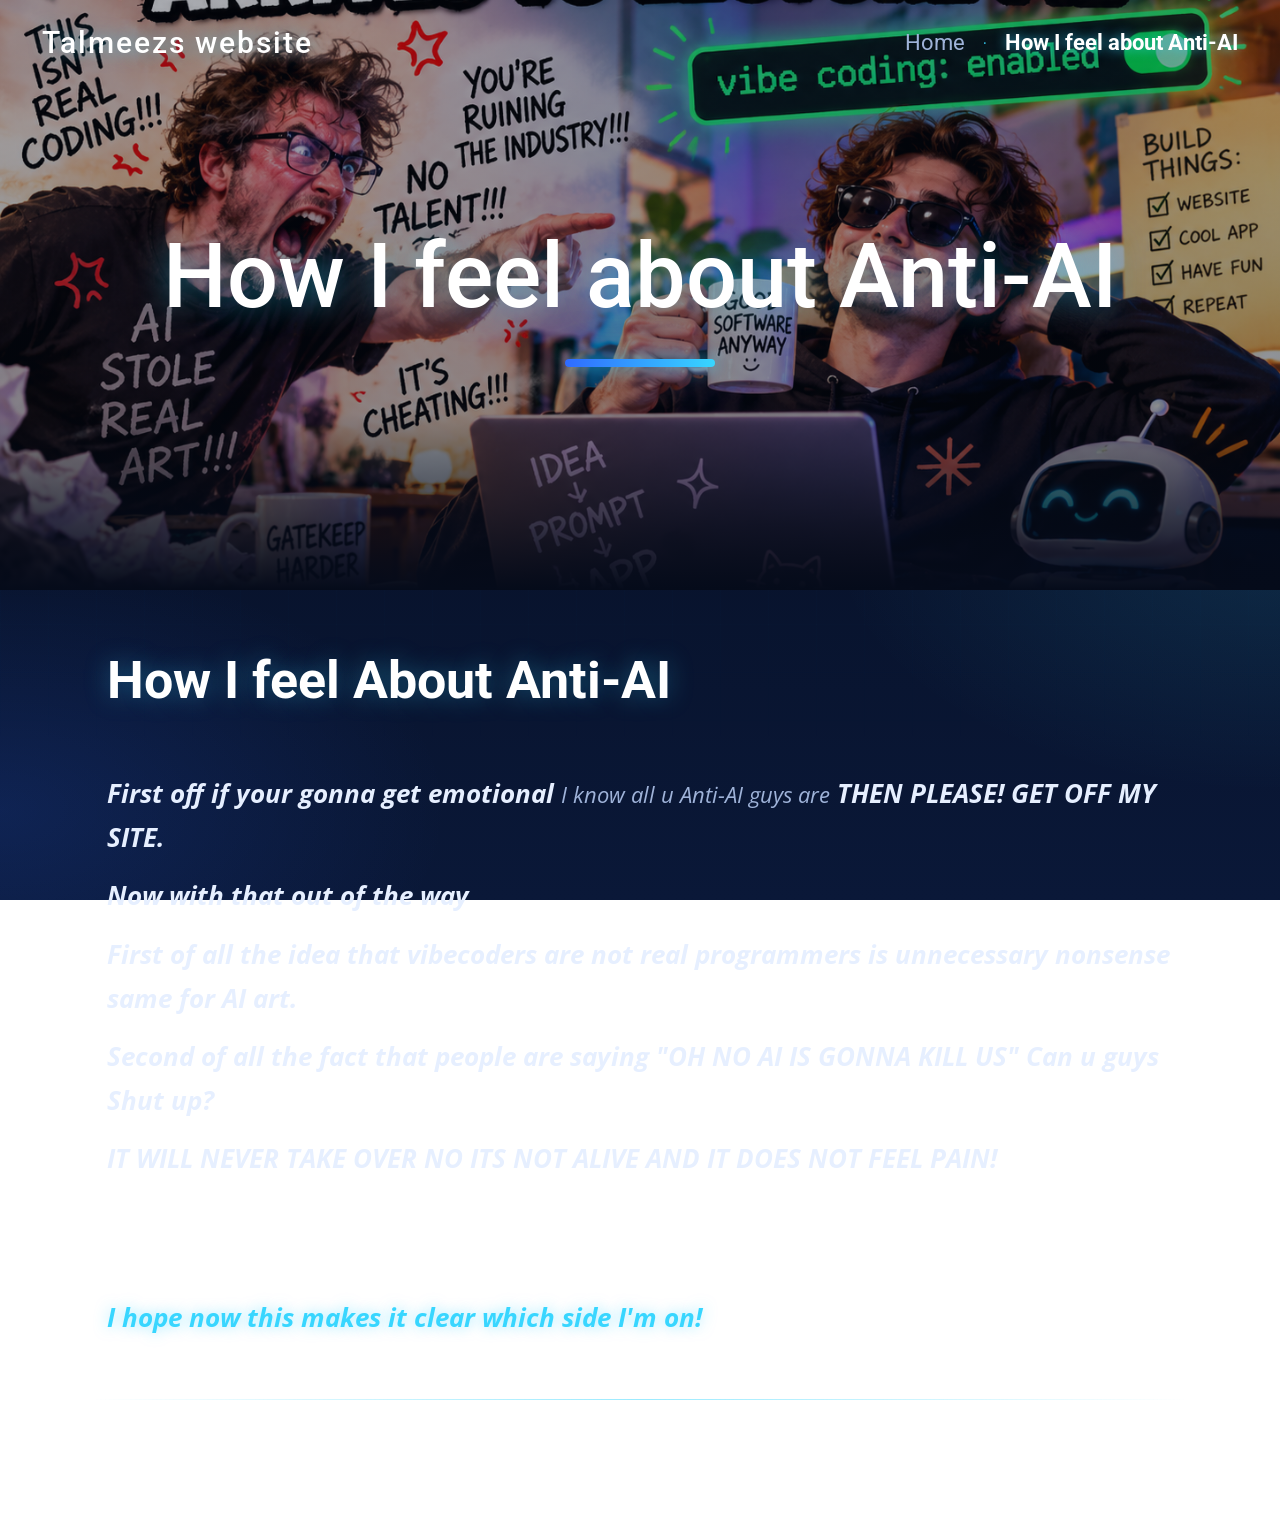
==== anti-ai.html @ df72e425 "Switch to dark cyber-blue theme; Vibe Code heading on top, rainbow LLMS Co-Authored-By: Claude Opus " ====
<!doctype html>
<html lang="en">
<head>
  <meta charset="utf-8">
  <meta name="viewport" content="width=device-width, initial-scale=1">
  <title>How I feel about Anti-AI - Talmeezs website</title>
  <link rel="preconnect" href="https://fonts.googleapis.com">
  <link href="https://fonts.googleapis.com/css2?family=Open+Sans:ital,wght@0,400;0,700;1,400;1,700&family=Roboto:wght@500;700&display=swap" rel="stylesheet">
  <link rel="stylesheet" href="style.css?v=4">
</head>
<body>
  <header class="site-header">
    <a class="site-title" href="index.html">Talmeezs website</a>
    <nav>
      <a href="index.html">Home</a>
      <span class="dot">·</span>
      <a class="active" href="anti-ai.html">How I feel about Anti-AI</a>
    </nav>
  </header>

  <div class="hero hero-anti">
    <h1>How I feel about Anti-AI</h1>
    <div class="bar"></div>
  </div>

  <main>
    <section>
      <h2>How I feel About Anti-AI</h2>
      <p class="b">First off if your gonna get emotional <span class="small">I know all u Anti-AI guys are</span> THEN PLEASE! GET OFF MY SITE.</p>
      <p class="b">Now with that out of the way</p>
      <p class="b">First of all the idea that vibecoders are not real programmers is unnecessary nonsense same for AI art.</p>
      <p class="b">Second of all the fact that people are saying "OH NO AI IS GONNA KILL US" Can u guys Shut up?</p>
      <p class="b">IT WILL NEVER TAKE OVER NO ITS NOT ALIVE AND IT DOES NOT FEEL PAIN!</p>
      <div class="spacer"></div>
      <p class="blue">I hope now this makes it clear which side I'm on!</p>
    </section>
    <hr>
  </main>

  <script src="script.js?v=4"></script>
</body>
</html>
---- style.css ----
* { box-sizing: border-box; margin: 0; padding: 0; }

/* Dark glossy cyber-blue theme */
:root {
  --bg: #050b1a;
  --bg-2: #0a1838;
  --text: #e6efff;
  --muted: #9fb3d9;
  --accent: #38d6ff;
  --accent-2: #2f6bff;
  --line: rgba(56, 214, 255, 0.18);
  --glass: rgba(10, 24, 56, 0.55);
  --rainbow: linear-gradient(90deg, #ff3b3b, #ff9900, #ffd400, #2ecc40, #1e90ff, #8a2be2, #ff3bd4, #ff3b3b);
}

html { scroll-behavior: smooth; }

body {
  min-height: 100vh;
  color: var(--text);
  font-family: "Open Sans", sans-serif;
  background:
    radial-gradient(ellipse 80% 50% at 50% -10%, rgba(47, 107, 255, 0.35), transparent 70%),
    radial-gradient(ellipse 50% 40% at 100% 60%, rgba(56, 214, 255, 0.12), transparent 70%),
    radial-gradient(ellipse 50% 40% at 0% 90%, rgba(47, 107, 255, 0.15), transparent 70%),
    linear-gradient(180deg, var(--bg) 0%, var(--bg-2) 100%);
  background-attachment: fixed;
}

/* Faint cyber grid over the whole page */
body::before {
  content: "";
  position: fixed;
  inset: 0;
  z-index: -1;
  pointer-events: none;
  background-image:
    linear-gradient(rgba(56, 214, 255, 0.05) 1px, transparent 1px),
    linear-gradient(90deg, rgba(56, 214, 255, 0.05) 1px, transparent 1px);
  background-size: 48px 48px;
  mask-image: linear-gradient(180deg, #000 0%, transparent 85%);
  -webkit-mask-image: linear-gradient(180deg, #000 0%, transparent 85%);
}

/* Header */
.site-header {
  position: fixed;
  top: 0; left: 0; right: 0;
  z-index: 10;
  display: flex;
  align-items: center;
  justify-content: space-between;
  padding: 0 42px;
  height: 84px;
  transition: background 0.25s, box-shadow 0.25s;
}
.site-header.scrolled {
  background: var(--glass);
  backdrop-filter: blur(14px);
  -webkit-backdrop-filter: blur(14px);
  box-shadow: 0 1px 0 var(--line), 0 8px 30px rgba(0, 0, 0, 0.35);
}
.site-title {
  font-family: "Roboto", sans-serif;
  font-size: 30px;
  font-weight: 500;
  letter-spacing: 2px;
  color: #fff;
  text-decoration: none;
  text-shadow: 0 0 18px rgba(56, 214, 255, 0.55);
}

nav { display: flex; align-items: center; gap: 18px; }
nav a {
  font-family: "Roboto", sans-serif;
  font-size: 22px;
  color: var(--muted);
  text-decoration: none;
  transition: color 0.2s, text-shadow 0.2s;
}
nav a:hover { color: #fff; }
nav a.active { font-weight: 700; color: #fff; text-shadow: 0 0 12px rgba(56, 214, 255, 0.7); }
nav .dot { color: var(--accent); font-size: 14px; }

/* Glowing accent bar */
.bar {
  width: 150px;
  height: 8px;
  border-radius: 8px;
  background: linear-gradient(90deg, var(--accent-2), var(--accent));
  box-shadow: 0 0 18px rgba(56, 214, 255, 0.8), 0 0 40px rgba(47, 107, 255, 0.5);
}

/* Hero (Anti-AI page) */
.hero {
  height: 590px;
  display: flex;
  flex-direction: column;
  align-items: center;
  justify-content: center;
  background-size: cover;
  background-position: center;
  position: relative;
  text-align: center;
  padding: 0 16px;
}
.hero::before {
  content: "";
  position: absolute; inset: 0;
  background: linear-gradient(180deg, rgba(5, 11, 26, 0.35) 0%, rgba(5, 11, 26, 0.45) 70%, var(--bg) 100%);
}
.hero h1 {
  position: relative;
  font-family: "Roboto", sans-serif;
  font-weight: 500;
  font-size: clamp(44px, 7vw, 92px);
  color: #fff;
  text-shadow: 0 0 30px rgba(56, 214, 255, 0.5);
}
.hero .bar { position: relative; margin-top: 30px; }
.hero-anti { background-image: url("images/anti-ai-hero.png"); }

/* Home top: "I Vibe Code Things" */
.home-top {
  display: flex;
  flex-direction: column;
  align-items: center;
  text-align: center;
  padding: 190px 16px 40px;
}
.home-top .bar { margin: 34px 0 40px; }

.rainbow-type {
  font-family: "Roboto", sans-serif;
  font-weight: 700;
  font-size: clamp(44px, 7vw, 96px);
  line-height: 1.15;
  min-height: 1.2em;
}
.rainbow-type .typed,
.rainbow {
  background: var(--rainbow);
  background-size: 300% 100%;
  -webkit-background-clip: text;
  background-clip: text;
  color: transparent;
  animation: shimmer 4s linear infinite;
}
.rainbow-type .caret {
  display: inline-block;
  width: 5px;
  height: 0.9em;
  margin-left: 8px;
  vertical-align: -0.08em;
  background: var(--accent);
  box-shadow: 0 0 12px var(--accent);
  animation: blink 0.8s steps(1) infinite;
}
.tagline {
  font-size: clamp(26px, 3.6vw, 46px);
  font-style: italic;
  color: var(--text);
}
.tagline .rainbow { font-weight: 800; font-style: normal; }

@keyframes shimmer { to { background-position: 300% 0; } }
@keyframes blink { 50% { opacity: 0; } }

/* Content */
main {
  max-width: 1730px;
  margin: 0 auto;
  padding: 60px 94px 80px;
}
section { padding: 0 13px; }
hr {
  border: none;
  height: 1px;
  background: linear-gradient(90deg, transparent, var(--accent), transparent);
  opacity: 0.5;
  margin: 60px 0;
}

h2 {
  font-family: "Roboto", sans-serif;
  font-weight: 700;
  font-size: 52px;
  margin-bottom: 60px;
  color: #fff;
  text-shadow: 0 0 24px rgba(56, 214, 255, 0.35);
}
h3 {
  font-family: "Roboto", sans-serif;
  font-weight: 700;
  font-size: 36px;
  margin-bottom: 70px;
  color: #fff;
}
p {
  font-style: italic;
  font-size: 26px;
  line-height: 1.7;
  margin-bottom: 14px;
}
.b { font-weight: 700; }
.small { font-size: 22px; font-weight: 400; color: var(--muted); }
.orange { color: #ffa63d; font-weight: 700; text-shadow: 0 0 14px rgba(255, 153, 0, 0.35); }
.blue { color: var(--accent); font-weight: 700; text-shadow: 0 0 14px rgba(56, 214, 255, 0.5); }

.spacer { height: 100px; }

/* Glossy buttons */
.button-wrap { text-align: center; }
.button {
  position: relative;
  display: inline-block;
  overflow: hidden;
  color: #fff;
  text-decoration: none;
  font-size: 24px;
  padding: 12px 68px;
  border-radius: 999px;
  border: 1px solid rgba(56, 214, 255, 0.6);
  background: linear-gradient(180deg, #3d8bff 0%, #1f4fd8 55%, #163aa8 100%);
  box-shadow: 0 0 24px rgba(56, 214, 255, 0.45), inset 0 1px 0 rgba(255, 255, 255, 0.45);
  transition: transform 0.2s, box-shadow 0.2s;
}
.button::after {
  /* glossy shine on the top half */
  content: "";
  position: absolute;
  left: 0; right: 0; top: 0;
  height: 50%;
  background: linear-gradient(180deg, rgba(255, 255, 255, 0.35), rgba(255, 255, 255, 0.05));
  pointer-events: none;
}
.button:hover {
  transform: translateY(-2px);
  box-shadow: 0 0 36px rgba(56, 214, 255, 0.75), inset 0 1px 0 rgba(255, 255, 255, 0.5);
}

/* Welcome screen */
.welcome {
  position: fixed;
  inset: 0;
  z-index: 100;
  display: flex;
  align-items: center;
  justify-content: center;
  text-align: center;
  padding: 0 16px;
  background:
    radial-gradient(ellipse 70% 50% at 50% 40%, rgba(47, 107, 255, 0.35), transparent 70%),
    var(--bg);
  transition: transform 0.9s cubic-bezier(0.7, 0, 0.2, 1), opacity 0.9s ease;
}
.welcome.leaving {
  transform: translateY(-100%);
  opacity: 0.6;
}
.welcomed .welcome { display: none; }
.welcome-kicker {
  font-family: "Roboto", sans-serif;
  font-style: normal;
  font-size: clamp(20px, 3vw, 30px);
  letter-spacing: 6px;
  text-transform: uppercase;
  color: var(--accent);
  text-shadow: 0 0 14px rgba(56, 214, 255, 0.6);
  margin-bottom: 10px;
  animation: rise 0.8s ease both;
}
.welcome-title {
  font-family: "Roboto", sans-serif;
  font-weight: 700;
  font-size: clamp(44px, 8vw, 104px);
  line-height: 1.1;
  color: #fff;
  animation: rise 0.8s 0.15s ease both;
}
.welcome-name {
  background: var(--rainbow);
  background-size: 300% 100%;
  -webkit-background-clip: text;
  background-clip: text;
  color: transparent;
  animation: shimmer 4s linear infinite;
}
.welcome .bar {
  margin: 30px auto 50px;
  animation: rise 0.8s 0.3s ease both;
}
.welcome-go {
  cursor: pointer;
  font-family: "Open Sans", sans-serif;
  font-size: 26px;
  padding: 14px 60px;
  animation: rise 0.8s 0.45s ease both;
}
.welcome-go:hover { transform: scale(1.06); }
.welcome-go:focus-visible { outline: 3px solid var(--accent); outline-offset: 4px; }
@keyframes rise { from { opacity: 0; transform: translateY(24px); } }

@media (prefers-reduced-motion: reduce) {
  .rainbow-type .typed, .rainbow-type .caret, .rainbow, .welcome-name { animation: none; }
  .welcome, .welcome * { animation: none !important; transition: opacity 0.3s !important; }
  .welcome.leaving { transform: none; opacity: 0; }
}

@media (max-width: 800px) {
  .site-header { padding: 0 16px; height: 64px; }
  .site-title { font-size: 18px; letter-spacing: 1px; }
  nav { gap: 8px; }
  nav a { font-size: 14px; }
  .hero { height: 380px; }
  .home-top { padding-top: 120px; }
  main { padding: 40px 16px 60px; }
  section { padding: 0; }
  h2 { font-size: 34px; margin-bottom: 30px; }
  h3 { font-size: 26px; margin-bottom: 30px; }
  p { font-size: 18px; }
  .small { font-size: 16px; }
  .spacer { height: 40px; }
}
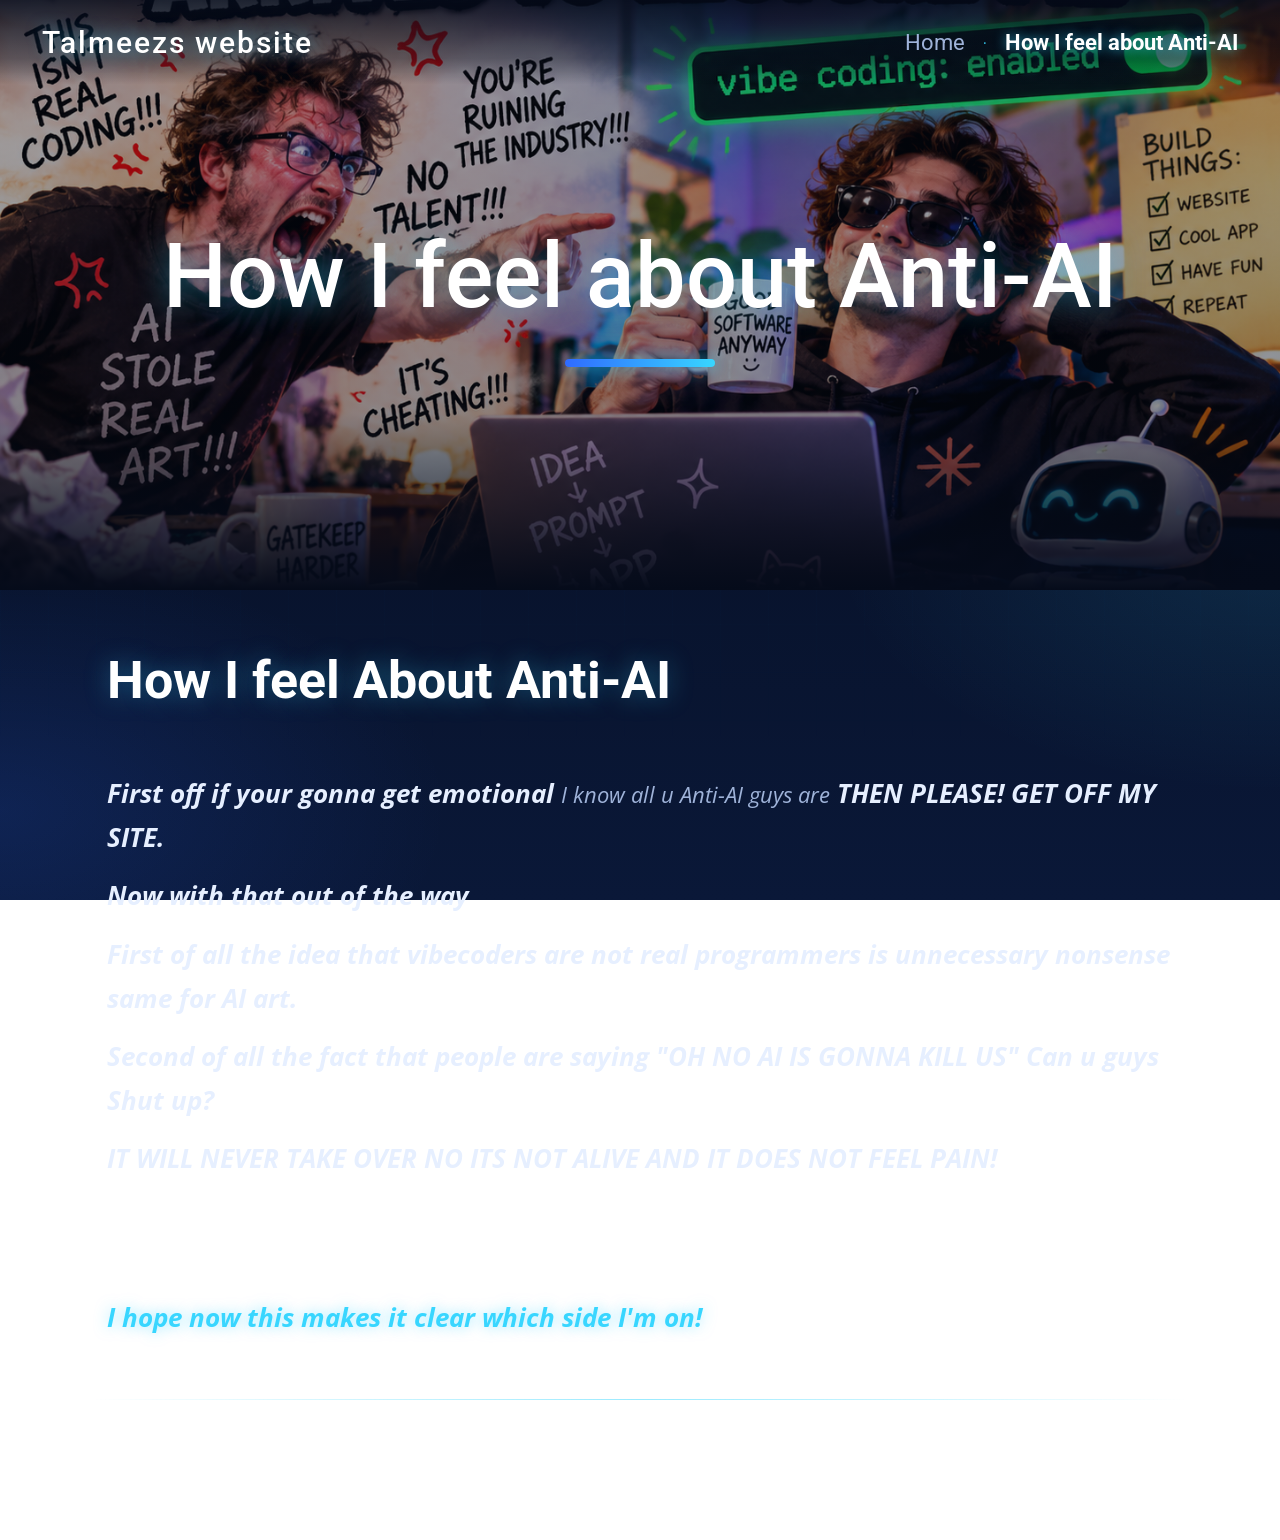
==== commit 4d0a4efe: "Keep header readable over the Anti-AI hero image Co-Authored-By: Claude Opus 5.5 <noreply@anthropic." ====
--- a/anti-ai.html
+++ b/anti-ai.html
@@ -6,7 +6,7 @@
   <title>How I feel about Anti-AI - Talmeezs website</title>
   <link rel="preconnect" href="https://fonts.googleapis.com">
   <link href="https://fonts.googleapis.com/css2?family=Open+Sans:ital,wght@0,400;0,700;1,400;1,700&family=Roboto:wght@500;700&display=swap" rel="stylesheet">
-  <link rel="stylesheet" href="style.css?v=4">
+  <link rel="stylesheet" href="style.css?v=7">
 </head>
 <body>
   <header class="site-header">
@@ -37,6 +37,6 @@
     <hr>
   </main>
 
-  <script src="script.js?v=4"></script>
+  <script src="script.js?v=5"></script>
 </body>
 </html>
--- a/style.css
+++ b/style.css
@@ -52,6 +52,8 @@
   justify-content: space-between;
   padding: 0 42px;
   height: 84px;
+  /* soft dark fade so the header stays readable over busy hero images */
+  background: linear-gradient(180deg, rgba(5, 11, 26, 0.85) 0%, rgba(5, 11, 26, 0.4) 70%, transparent 100%);
   transition: background 0.25s, box-shadow 0.25s;
 }
 .site-header.scrolled {
@@ -133,7 +135,7 @@
 .rainbow-type {
   font-family: "Roboto", sans-serif;
   font-weight: 700;
-  font-size: clamp(44px, 7vw, 96px);
+  font-size: clamp(28px, 8.5vw, 96px);
   line-height: 1.15;
   min-height: 1.2em;
 }
@@ -258,7 +260,6 @@
   transform: translateY(-100%);
   opacity: 0.6;
 }
-.welcomed .welcome { display: none; }
 .welcome-kicker {
   font-family: "Roboto", sans-serif;
   font-style: normal;
@@ -307,18 +308,51 @@
   .welcome.leaving { transform: none; opacity: 0; }
 }
 
-@media (max-width: 800px) {
-  .site-header { padding: 0 16px; height: 64px; }
-  .site-title { font-size: 18px; letter-spacing: 1px; }
-  nav { gap: 8px; }
-  nav a { font-size: 14px; }
-  .hero { height: 380px; }
-  .home-top { padding-top: 120px; }
-  main { padding: 40px 16px 60px; }
+/* Tablets */
+@media (max-width: 1024px) {
+  .site-header { padding: 0 28px; height: 72px; }
+  .site-title { font-size: 24px; letter-spacing: 1.5px; }
+  nav { gap: 12px; }
+  nav a { font-size: 18px; }
+  .hero { height: 460px; }
+  .home-top { padding-top: 150px; }
+  main { padding: 50px 40px 70px; }
   section { padding: 0; }
-  h2 { font-size: 34px; margin-bottom: 30px; }
-  h3 { font-size: 26px; margin-bottom: 30px; }
+  h2 { font-size: 42px; margin-bottom: 40px; }
+  h3 { font-size: 30px; margin-bottom: 40px; }
+  p { font-size: 22px; }
+  .small { font-size: 19px; }
+  .spacer { height: 60px; }
+}
+
+/* Phones */
+@media (max-width: 600px) {
+  .site-header {
+    flex-direction: column;
+    justify-content: center;
+    gap: 4px;
+    height: auto;
+    padding: 10px 16px;
+    background: var(--glass);
+    backdrop-filter: blur(14px);
+    -webkit-backdrop-filter: blur(14px);
+    box-shadow: 0 1px 0 var(--line);
+  }
+  .site-title { font-size: 20px; letter-spacing: 1px; }
+  nav { gap: 10px; }
+  nav a { font-size: 15px; }
+  .hero { height: 360px; padding-top: 70px; }
+  .home-top { padding: 130px 16px 30px; }
+  .home-top .bar { margin: 24px 0 28px; }
+  main { padding: 30px 16px 60px; }
+  hr { margin: 40px 0; }
+  h2 { font-size: 32px; margin-bottom: 24px; }
+  h3 { font-size: 24px; margin-bottom: 28px; }
   p { font-size: 18px; }
   .small { font-size: 16px; }
-  .spacer { height: 40px; }
-}
+  .spacer { height: 30px; }
+  .button { font-size: 20px; padding: 12px 48px; }
+  .welcome-go { font-size: 22px; padding: 12px 44px; }
+  .welcome .bar { margin: 24px auto 36px; }
+  .welcome-kicker { letter-spacing: 4px; }
+}
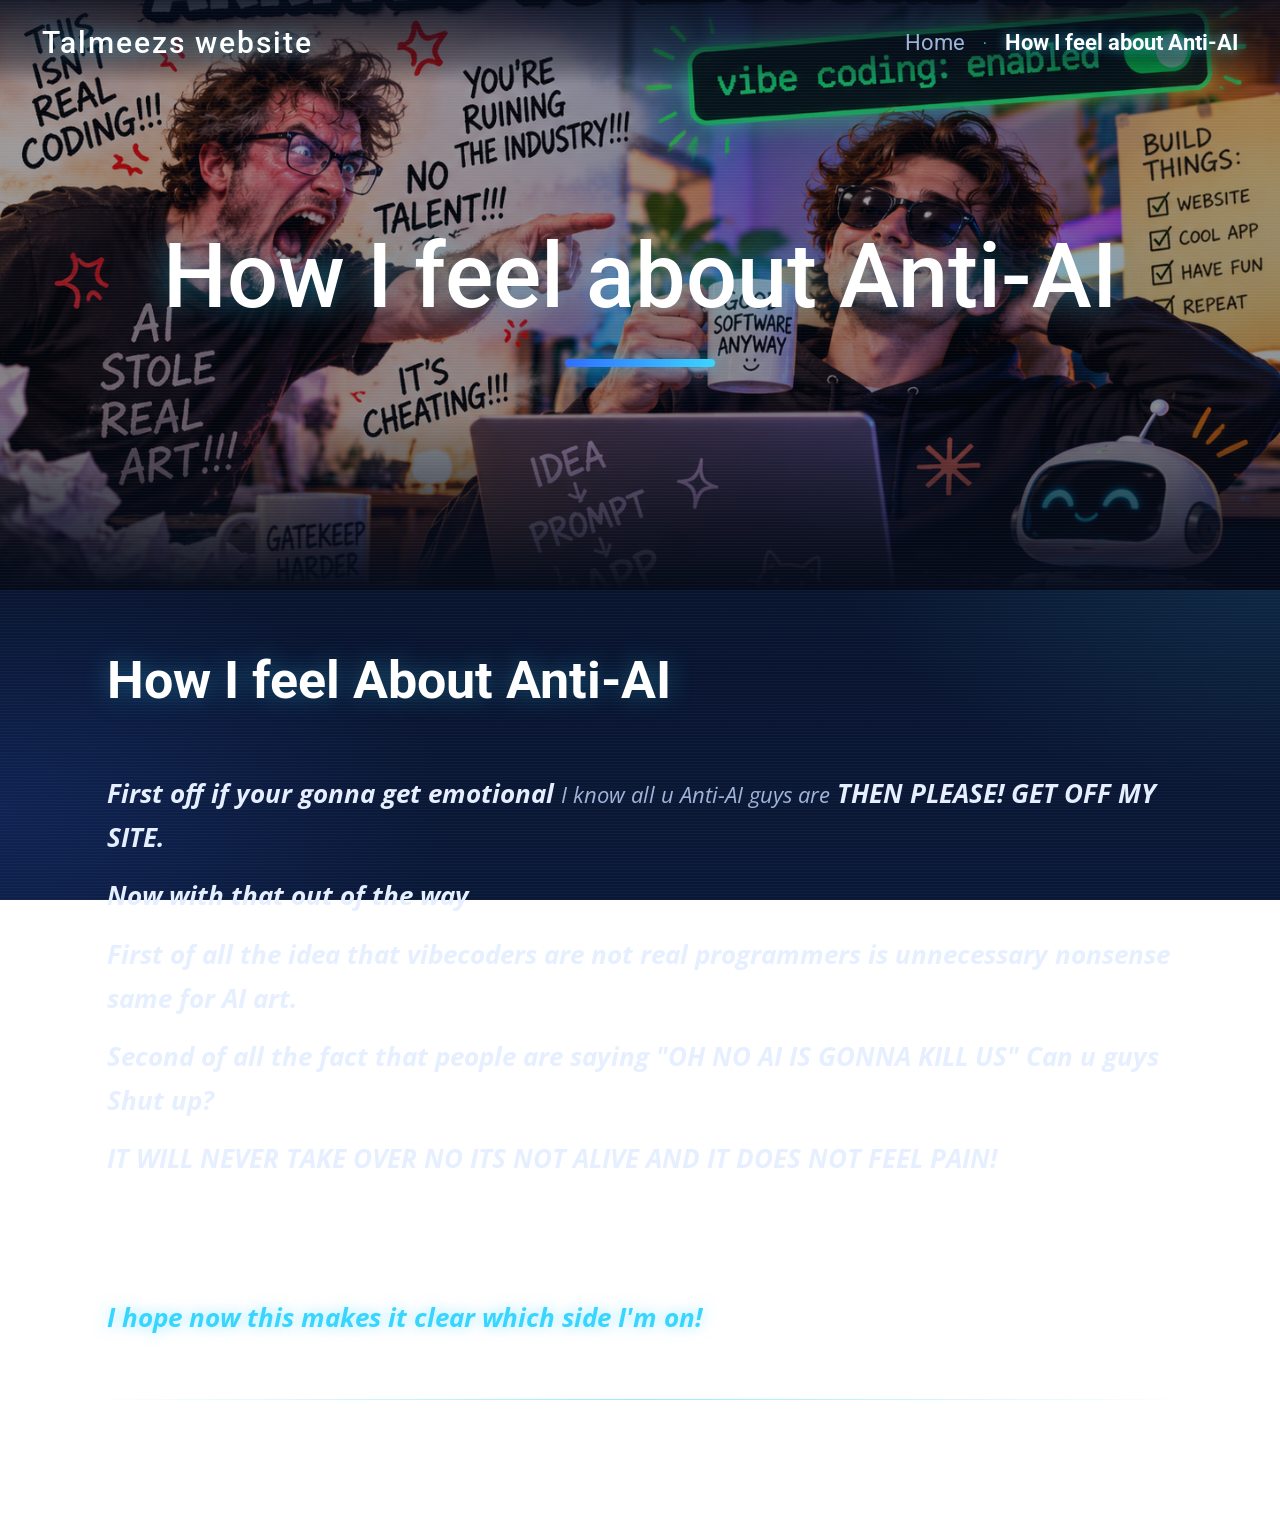
==== commit ca6056d2: "Add glitch effects and warp+glitch Let's Go transition Co-Authored-By: Claude Opus 5.5 <noreply@anth" ====
--- a/anti-ai.html
+++ b/anti-ai.html
@@ -6,7 +6,7 @@
   <title>How I feel about Anti-AI - Talmeezs website</title>
   <link rel="preconnect" href="https://fonts.googleapis.com">
   <link href="https://fonts.googleapis.com/css2?family=Open+Sans:ital,wght@0,400;0,700;1,400;1,700&family=Roboto:wght@500;700&display=swap" rel="stylesheet">
-  <link rel="stylesheet" href="style.css?v=7">
+  <link rel="stylesheet" href="style.css?v=8">
 </head>
 <body>
   <header class="site-header">
@@ -19,13 +19,13 @@
   </header>
 
   <div class="hero hero-anti">
-    <h1>How I feel about Anti-AI</h1>
+    <h1 class="glitch">How I feel about Anti-AI</h1>
     <div class="bar"></div>
   </div>
 
   <main>
     <section>
-      <h2>How I feel About Anti-AI</h2>
+      <h2 class="glitch">How I feel About Anti-AI</h2>
       <p class="b">First off if your gonna get emotional <span class="small">I know all u Anti-AI guys are</span> THEN PLEASE! GET OFF MY SITE.</p>
       <p class="b">Now with that out of the way</p>
       <p class="b">First of all the idea that vibecoders are not real programmers is unnecessary nonsense same for AI art.</p>
@@ -37,6 +37,6 @@
     <hr>
   </main>
 
-  <script src="script.js?v=5"></script>
+  <script src="script.js?v=8"></script>
 </body>
 </html>
--- a/style.css
+++ b/style.css
@@ -241,7 +241,93 @@
   box-shadow: 0 0 36px rgba(56, 214, 255, 0.75), inset 0 1px 0 rgba(255, 255, 255, 0.5);
 }
 
-/* Welcome screen */
+/* ---------- Glitch effects ---------- */
+
+/* Faint CRT scanlines over everything */
+body::after {
+  content: "";
+  position: fixed;
+  inset: 0;
+  z-index: 60;
+  pointer-events: none;
+  background: repeating-linear-gradient(0deg, rgba(255, 255, 255, 0.03) 0 1px, transparent 1px 3px);
+}
+
+/* Headings: every few seconds, cyan/magenta copies split and jitter */
+.glitch { position: relative; }
+.glitch::before,
+.glitch::after {
+  content: attr(data-glitch);
+  content: attr(data-glitch) / "";
+  position: absolute;
+  top: 0; left: 0;
+  width: 100%;
+  height: 100%;
+  opacity: 0;
+  pointer-events: none;
+  text-shadow: none;
+  -webkit-text-fill-color: currentColor;
+}
+.glitch::before {
+  color: #ff2bd6;
+  animation: glitch-a 4.5s steps(1) infinite;
+  animation-delay: var(--gd, 0s);
+}
+.glitch::after {
+  color: #00f0ff;
+  animation: glitch-b 4.5s steps(1) infinite;
+  animation-delay: var(--gd, 0s);
+}
+@keyframes glitch-a {
+  0%, 86%, 100% { opacity: 0; transform: none; clip-path: inset(0 0 0 0); }
+  87% { opacity: 0.9; transform: translate(-5px, -1px); clip-path: inset(8% 0 62% 0); }
+  89% { opacity: 0.9; transform: translate(4px, 1px); clip-path: inset(55% 0 18% 0); }
+  91% { opacity: 0.9; transform: translate(-3px, 0); clip-path: inset(30% 0 42% 0); }
+  93% { opacity: 0.9; transform: translate(6px, -1px); clip-path: inset(76% 0 4% 0); }
+  95% { opacity: 0; }
+}
+@keyframes glitch-b {
+  0%, 87%, 100% { opacity: 0; transform: none; clip-path: inset(0 0 0 0); }
+  88% { opacity: 0.9; transform: translate(5px, 1px); clip-path: inset(40% 0 35% 0); }
+  90% { opacity: 0.9; transform: translate(-4px, -1px); clip-path: inset(4% 0 75% 0); }
+  92% { opacity: 0.9; transform: translate(3px, 1px); clip-path: inset(65% 0 10% 0); }
+  94% { opacity: 0.9; transform: translate(-6px, 0); clip-path: inset(20% 0 55% 0); }
+  96% { opacity: 0; }
+}
+
+/* Occasional whole-screen glitch flicker (triggered from script.js) */
+.screen-glitch {
+  position: fixed;
+  inset: 0;
+  z-index: 55;
+  pointer-events: none;
+  display: none;
+}
+.screen-glitch.on { display: block; }
+.screen-glitch span {
+  position: absolute;
+  left: 0; right: 0;
+  background: linear-gradient(90deg, rgba(0, 240, 255, 0.18), rgba(255, 43, 214, 0.18));
+  mix-blend-mode: screen;
+  animation: bar-jitter 0.12s steps(2) infinite;
+}
+@keyframes bar-jitter {
+  0% { transform: translateX(-12px); }
+  50% { transform: translateX(14px); }
+}
+.screen-glitching main,
+.screen-glitching .home-top,
+.screen-glitching .hero {
+  animation: screen-shake 0.3s steps(3) 1;
+}
+@keyframes screen-shake {
+  0% { transform: translateX(0); filter: none; }
+  33% { transform: translateX(-4px); filter: hue-rotate(60deg) saturate(1.6); }
+  66% { transform: translateX(5px); filter: hue-rotate(-40deg); }
+  100% { transform: none; filter: none; }
+}
+
+/* ---------- Welcome screen ---------- */
 .welcome {
   position: fixed;
   inset: 0;
@@ -254,11 +340,69 @@
   background:
     radial-gradient(ellipse 70% 50% at 50% 40%, rgba(47, 107, 255, 0.35), transparent 70%),
     var(--bg);
-  transition: transform 0.9s cubic-bezier(0.7, 0, 0.2, 1), opacity 0.9s ease;
-}
-.welcome.leaving {
-  transform: translateY(-100%);
-  opacity: 0.6;
+  overflow: hidden;
+}
+.welcome-inner { position: relative; z-index: 2; }
+
+/* Warp streaks are drawn on this canvas when "Let's Go" is pressed */
+.warp-canvas {
+  position: absolute;
+  inset: 0;
+  width: 100%;
+  height: 100%;
+  z-index: 1;
+  pointer-events: none;
+}
+
+/* "Let's Go": warp + glitch at the same time */
+.welcome.warping { animation: warp-out 1s ease-in forwards; }
+.welcome.warping .welcome-inner { animation: warp-glitch 1s steps(14) forwards; }
+.welcome.warping .welcome-title {
+  text-shadow: -6px 0 #ff2bd6, 6px 0 #00f0ff;
+}
+.welcome.warping::after {
+  /* bright flash in the center as we hit warp speed */
+  content: "";
+  position: absolute;
+  inset: 0;
+  z-index: 3;
+  pointer-events: none;
+  background: radial-gradient(circle at 50% 50%, rgba(220, 250, 255, 0.95), rgba(56, 214, 255, 0.4) 25%, transparent 60%);
+  opacity: 0;
+  animation: warp-flash 1s ease-in forwards;
+}
+@keyframes warp-out {
+  0%, 75% { opacity: 1; }
+  100% { opacity: 0; }
+}
+@keyframes warp-glitch {
+  0%   { transform: none; clip-path: inset(0 0 0 0); filter: none; }
+  8%   { transform: translate(-8px, 2px) skewX(8deg); clip-path: inset(0 0 45% 0); }
+  15%  { transform: translate(10px, -2px) skewX(-10deg) scale(1.05); clip-path: inset(30% 0 0 0); filter: hue-rotate(90deg); }
+  22%  { transform: translate(-6px, 0) scale(1.1); clip-path: inset(10% 0 20% 0); }
+  30%  { transform: translate(12px, 3px) skewX(14deg) scale(1.2); clip-path: inset(55% 0 5% 0); filter: hue-rotate(-60deg) saturate(2); }
+  40%  { transform: translate(-10px, -3px) scale(1.4); clip-path: inset(0 0 60% 0); }
+  50%  { transform: translate(8px, 0) skewX(-12deg) scale(1.7); clip-path: inset(20% 0 30% 0); filter: blur(1px); }
+  65%  { transform: scale(2.4); clip-path: inset(0 0 0 0); filter: blur(3px) brightness(1.6); opacity: 0.8; }
+  80%  { transform: scale(3.5); filter: blur(6px) brightness(2); opacity: 0.3; }
+  100% { transform: scale(5); filter: blur(10px); opacity: 0; }
+}
+@keyframes warp-flash {
+  0%, 55% { opacity: 0; }
+  75% { opacity: 1; }
+  100% { opacity: 0; }
+}
+
+/* The page punches in out of the warp */
+.arriving .home-top,
+.arriving main {
+  animation: arrive 0.8s cubic-bezier(0.2, 0.8, 0.2, 1) both;
+}
+@keyframes arrive {
+  0%   { opacity: 0; transform: scale(1.15); filter: blur(10px) brightness(1.8); }
+  30%  { opacity: 1; transform: scale(1.04) translateX(-6px); filter: blur(2px) hue-rotate(60deg); }
+  45%  { transform: scale(1.02) translateX(5px); filter: hue-rotate(-40deg); }
+  100% { opacity: 1; transform: none; filter: none; }
 }
 .welcome-kicker {
   font-family: "Roboto", sans-serif;
@@ -304,8 +448,10 @@
 
 @media (prefers-reduced-motion: reduce) {
   .rainbow-type .typed, .rainbow-type .caret, .rainbow, .welcome-name { animation: none; }
-  .welcome, .welcome * { animation: none !important; transition: opacity 0.3s !important; }
-  .welcome.leaving { transform: none; opacity: 0; }
+  .welcome, .welcome *, .welcome::after { animation: none !important; transition: opacity 0.3s !important; }
+  .welcome.warping { opacity: 0; }
+  .glitch::before, .glitch::after { display: none; }
+  .arriving .home-top, .arriving main { animation: none; }
 }
 
 /* Tablets */
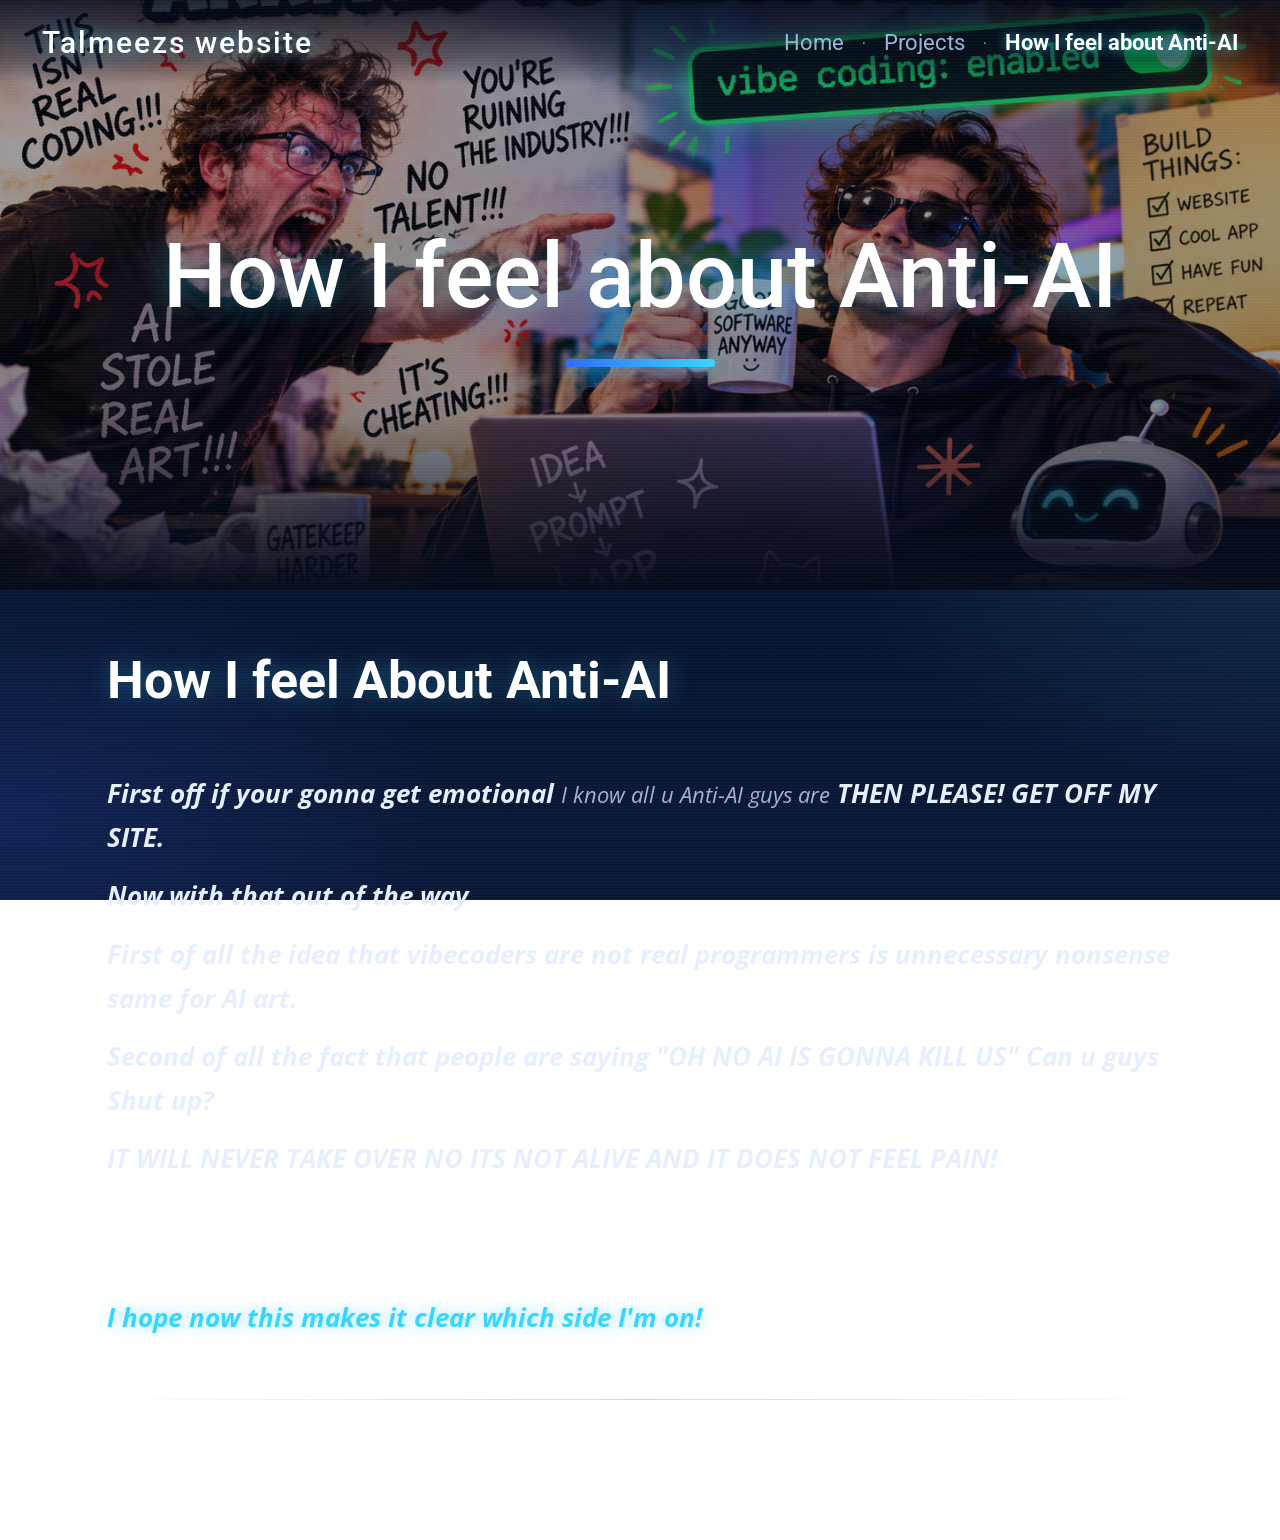
==== commit 17a5fcbb: "Add Projects page with AOS and AstroArena Co-Authored-By: Claude Opus 5.5 <noreply@anthropic.com>" ====
--- a/anti-ai.html
+++ b/anti-ai.html
@@ -6,13 +6,15 @@
   <title>How I feel about Anti-AI - Talmeezs website</title>
   <link rel="preconnect" href="https://fonts.googleapis.com">
   <link href="https://fonts.googleapis.com/css2?family=Open+Sans:ital,wght@0,400;0,700;1,400;1,700&family=Roboto:wght@500;700&display=swap" rel="stylesheet">
-  <link rel="stylesheet" href="style.css?v=8">
+  <link rel="stylesheet" href="style.css?v=11">
 </head>
 <body>
   <header class="site-header">
     <a class="site-title" href="index.html">Talmeezs website</a>
     <nav>
       <a href="index.html">Home</a>
+      <span class="dot">·</span>
+      <a href="projects.html">Projects</a>
       <span class="dot">·</span>
       <a class="active" href="anti-ai.html">How I feel about Anti-AI</a>
     </nav>
@@ -37,6 +39,6 @@
     <hr>
   </main>
 
-  <script src="script.js?v=8"></script>
+  <script src="script.js?v=11"></script>
 </body>
 </html>
--- a/style.css
+++ b/style.css
@@ -241,6 +241,155 @@
   box-shadow: 0 0 36px rgba(56, 214, 255, 0.75), inset 0 1px 0 rgba(255, 255, 255, 0.5);
 }
 
+/* ---------- Projects page ---------- */
+.rainbow-title {
+  font-family: "Roboto", sans-serif;
+  font-weight: 700;
+  font-size: clamp(40px, 8vw, 96px);
+  line-height: 1.15;
+  background: var(--rainbow);
+  background-size: 300% 100%;
+  -webkit-background-clip: text;
+  background-clip: text;
+  color: transparent;
+  animation: shimmer 4s linear infinite;
+}
+.projects { display: flex; flex-direction: column; gap: 80px; padding-top: 30px; }
+.project {
+  display: grid;
+  grid-template-columns: 1.15fr 1fr;
+  gap: 48px;
+  align-items: center;
+  padding: 36px;
+  border-radius: 24px;
+  border: 1px solid var(--line);
+  background: linear-gradient(160deg, rgba(20, 44, 100, 0.55), rgba(8, 18, 44, 0.55));
+  box-shadow: 0 20px 60px rgba(0, 0, 0, 0.4), inset 0 1px 0 rgba(255, 255, 255, 0.06);
+}
+.project-flip .project-media { order: 2; }
+.project-media img,
+.astro-art {
+  display: block;
+  width: 100%;
+  height: auto;
+  border-radius: 16px;
+  border: 1px solid rgba(56, 214, 255, 0.35);
+  box-shadow: 0 0 40px rgba(47, 107, 255, 0.35);
+}
+.gallery-main { display: block; }
+.gallery-thumbs { display: flex; gap: 12px; margin-top: 14px; }
+.thumb {
+  flex: 1;
+  padding: 0;
+  border: 2px solid transparent;
+  border-radius: 12px;
+  background: none;
+  cursor: pointer;
+  color: var(--muted);
+  font: 600 14px "Open Sans", sans-serif;
+  text-align: center;
+  opacity: 0.6;
+  transition: opacity 0.2s, border-color 0.2s;
+}
+.thumb img { border-radius: 10px; box-shadow: none; border: none; margin-bottom: 6px; }
+.thumb:hover { opacity: 0.9; }
+.thumb.is-active { opacity: 1; border-color: var(--accent); color: #fff; }
+.thumb:focus-visible { outline: 3px solid var(--accent); outline-offset: 3px; }
+
+.astro-art { position: relative; overflow: hidden; }
+.astro-art svg { display: block; width: 100%; height: auto; }
+.astro-star { transform-origin: 320px 200px; animation: bob 3s ease-in-out infinite; }
+@keyframes bob { 50% { transform: translateY(-10px) rotate(-4deg); } }
+.astro-art-label {
+  position: absolute;
+  left: 0; right: 0; bottom: 14px;
+  text-align: center;
+  font: 700 clamp(22px, 3.4vw, 40px) "Roboto", sans-serif;
+  letter-spacing: 6px;
+  color: #fff;
+  text-shadow: -2px 0 #ff2bd6, 2px 0 #00f0ff, 0 0 20px rgba(56, 214, 255, 0.8);
+}
+
+.project-kicker {
+  display: flex;
+  align-items: center;
+  gap: 12px;
+  font: normal 600 16px "Roboto", sans-serif;
+  letter-spacing: 4px;
+  text-transform: uppercase;
+  color: var(--accent);
+  margin-bottom: 6px;
+}
+.badge {
+  font-size: 12px;
+  letter-spacing: 2px;
+  padding: 3px 10px;
+  border-radius: 999px;
+  color: #ffd400;
+  border: 1px solid rgba(255, 212, 0, 0.6);
+}
+.project h2 { margin-bottom: 18px; font-size: clamp(36px, 5vw, 60px); }
+.project-blurb { font-size: 22px; margin-bottom: 20px; }
+.project-blurb .rainbow { font-weight: 700; }
+.features { list-style: none; margin-bottom: 24px; }
+.features li {
+  position: relative;
+  padding-left: 28px;
+  margin-bottom: 10px;
+  font-size: 18px;
+  line-height: 1.5;
+  color: var(--text);
+}
+.features li::before {
+  content: "";
+  position: absolute;
+  left: 4px; top: 0.6em;
+  width: 10px; height: 10px;
+  border-radius: 2px;
+  transform: rotate(45deg);
+  background: var(--accent);
+  box-shadow: 0 0 10px var(--accent);
+}
+.features code {
+  font-family: Consolas, "Courier New", monospace;
+  color: var(--accent);
+  background: rgba(56, 214, 255, 0.1);
+  padding: 1px 6px;
+  border-radius: 4px;
+}
+.tags { list-style: none; display: flex; flex-wrap: wrap; gap: 8px; margin-bottom: 28px; }
+.tags li {
+  font: 600 14px "Roboto", sans-serif;
+  padding: 5px 14px;
+  border-radius: 999px;
+  color: #cfe9ff;
+  background: rgba(47, 107, 255, 0.2);
+  border: 1px solid rgba(56, 214, 255, 0.35);
+}
+.project-buttons { display: flex; flex-wrap: wrap; gap: 14px; }
+.project-buttons .button { font-size: 18px; padding: 11px 30px; }
+.button-ghost {
+  background: rgba(56, 214, 255, 0.08);
+  box-shadow: inset 0 0 0 1px rgba(56, 214, 255, 0.5);
+}
+.button-ghost::after { display: none; }
+
+@media (max-width: 1024px) {
+  .project { grid-template-columns: 1fr; gap: 28px; padding: 24px; }
+  .project-flip .project-media { order: 0; }
+}
+@media (max-width: 600px) {
+  .projects { gap: 40px; }
+  .project { padding: 16px; border-radius: 18px; }
+  .project-blurb { font-size: 18px; }
+  .features li { font-size: 16px; }
+  .project-buttons .button { flex: 1 1 100%; text-align: center; }
+  .project-kicker { font-size: 14px; letter-spacing: 3px; }
+}
+@media (prefers-reduced-motion: reduce) {
+  .rainbow-title, .astro-star { animation: none; }
+}
+
 /* ---------- Glitch effects ---------- */
 
 /* Faint CRT scanlines over everything */
@@ -414,6 +563,23 @@
   text-shadow: 0 0 14px rgba(56, 214, 255, 0.6);
   margin-bottom: 10px;
   animation: rise 0.8s ease both;
+  /* fixed height so switching languages never makes the page jump */
+  height: 2em;
+  display: flex;
+  align-items: center;
+  justify-content: center;
+  white-space: nowrap;
+}
+/* Urdu uses its own script: joined letters, so no letter spacing */
+.welcome-kicker:lang(ur) {
+  font-family: "Noto Nastaliq Urdu", serif;
+  font-size: clamp(24px, 3.6vw, 38px);
+  letter-spacing: 0;
+  line-height: 1;
+}
+/* Quick RGB-split while the text is morphing */
+.welcome-kicker.morphing {
+  text-shadow: -3px 0 #ff2bd6, 3px 0 #00f0ff, 0 0 14px rgba(56, 214, 255, 0.6);
 }
 .welcome-title {
   font-family: "Roboto", sans-serif;
